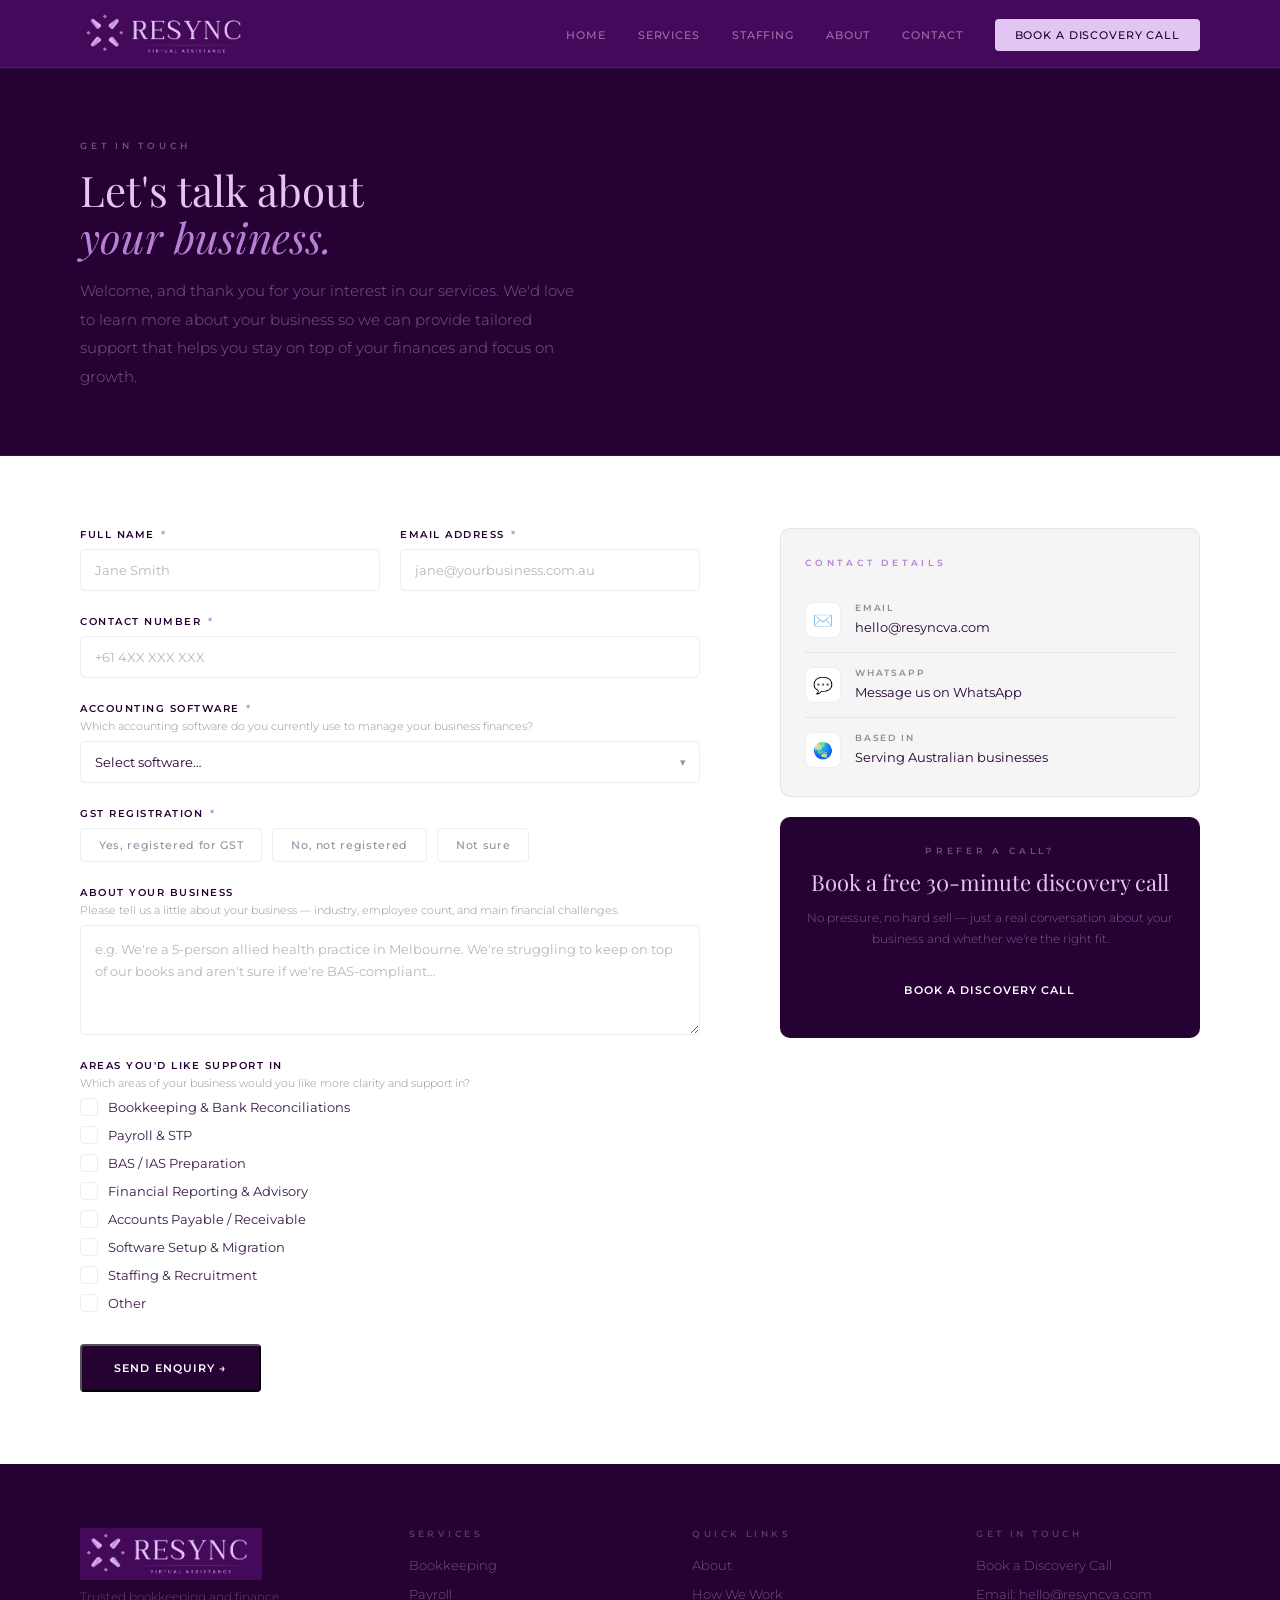
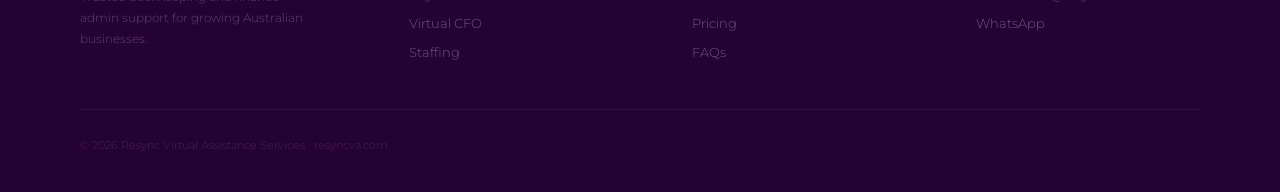
==== contact.html @ 1db523e4 "Add Contact Us page with Airtable integration via Make.com webhook Co-Authored-By: Claude Sonnet 4.6" ====
<!DOCTYPE html>
<html lang="en">
<head>
<meta charset="UTF-8">
<meta name="viewport" content="width=device-width, initial-scale=1.0">
<title>Contact Us — Resync VA</title>
<link href="https://fonts.googleapis.com/css2?family=Playfair+Display:ital,wght@0,400;0,500;0,600;1,400;1,500&family=Montserrat:wght@300;400;500;600&display=swap" rel="stylesheet">
<link rel="icon" href="images/favicon.ico" type="image/x-icon">
<link rel="stylesheet" href="css/styles.css">
<style>
  /* ── Contact page specific styles ── */
  .contact-hero {
    background: var(--plum);
    padding: 72px 80px 64px;
    border-bottom: 1px solid rgba(226,197,243,0.08);
  }
  .contact-hero .tag { color: rgba(226,197,243,0.4); }
  .contact-hero .heading { color: var(--lav); margin-bottom: 16px; }
  .contact-hero .subtext { color: rgba(226,197,243,0.45); margin-top: 0; }

  .contact-body {
    display: grid;
    grid-template-columns: 1fr 420px;
    gap: 80px;
    padding: 72px 80px;
    align-items: start;
    background: var(--white);
  }

  /* Form */
  .contact-form { display: flex; flex-direction: column; gap: 24px; }

  .form-row { display: grid; grid-template-columns: 1fr 1fr; gap: 20px; }

  .form-group { display: flex; flex-direction: column; gap: 8px; }

  .form-label {
    font-size: 10px;
    font-weight: 600;
    letter-spacing: 0.15em;
    text-transform: uppercase;
    color: var(--plum);
  }

  .form-label span {
    color: var(--accent);
    margin-left: 2px;
  }

  .form-hint {
    font-size: 11px;
    font-weight: 300;
    color: var(--muted);
    margin-top: -4px;
  }

  .form-input,
  .form-select,
  .form-textarea {
    font-family: var(--sans);
    font-size: 13px;
    font-weight: 400;
    color: var(--plum);
    background: var(--white);
    border: 1.5px solid var(--border);
    border-radius: 6px;
    padding: 12px 14px;
    outline: none;
    transition: border-color 0.2s, box-shadow 0.2s;
    width: 100%;
    appearance: none;
    -webkit-appearance: none;
  }

  .form-input::placeholder,
  .form-textarea::placeholder { color: rgba(38,1,52,0.3); }

  .form-input:focus,
  .form-select:focus,
  .form-textarea:focus {
    border-color: var(--accent);
    box-shadow: 0 0 0 3px rgba(184,127,212,0.12);
  }

  .form-textarea { resize: vertical; min-height: 110px; line-height: 1.7; }

  .form-select-wrap { position: relative; }
  .form-select-wrap::after {
    content: '▾';
    position: absolute;
    right: 14px;
    top: 50%;
    transform: translateY(-50%);
    color: var(--muted);
    font-size: 11px;
    pointer-events: none;
  }

  /* Quick-select (GST) */
  .quick-select { display: flex; gap: 10px; flex-wrap: wrap; }

  .quick-select input[type="radio"] { display: none; }

  .quick-select label {
    font-size: 11px;
    font-weight: 500;
    letter-spacing: 0.06em;
    color: var(--muted);
    border: 1.5px solid var(--border);
    border-radius: 4px;
    padding: 9px 18px;
    cursor: pointer;
    transition: border-color 0.2s, color 0.2s, background 0.2s;
    user-select: none;
  }

  .quick-select input[type="radio"]:checked + label {
    border-color: var(--accent);
    color: var(--plum);
    background: rgba(184,127,212,0.08);
  }

  /* Checkbox multi-select */
  .check-multi { display: flex; flex-direction: column; gap: 10px; }

  .check-multi-item { display: flex; align-items: center; gap: 10px; cursor: pointer; }

  .check-multi-item input[type="checkbox"] { display: none; }

  .check-box {
    width: 18px;
    height: 18px;
    border: 1.5px solid var(--border);
    border-radius: 4px;
    flex-shrink: 0;
    display: flex;
    align-items: center;
    justify-content: center;
    transition: border-color 0.2s, background 0.2s;
  }

  .check-box::after {
    content: '✓';
    font-size: 10px;
    font-weight: 700;
    color: var(--white);
    display: none;
  }

  .check-multi-item input[type="checkbox"]:checked ~ .check-box {
    background: var(--accent);
    border-color: var(--accent);
  }

  .check-multi-item input[type="checkbox"]:checked ~ .check-box::after { display: block; }

  .check-multi-label {
    font-size: 13px;
    font-weight: 400;
    color: var(--text);
  }

  /* Submit */
  .form-submit { margin-top: 8px; }
  .form-submit .btn-dark { padding: 15px 32px; font-size: 11px; }

  /* Success state */
  .contact-success {
    display: none;
    text-align: center;
    padding: 60px 20px;
  }
  .contact-success.visible { display: block; }
  .success-icon { font-size: 48px; margin-bottom: 20px; }
  .success-head {
    font-family: var(--serif);
    font-size: 32px;
    font-weight: 400;
    color: var(--plum);
    margin-bottom: 12px;
  }
  .success-body {
    font-size: 14px;
    font-weight: 300;
    color: var(--muted);
    line-height: 1.8;
    margin-bottom: 28px;
  }

  /* Sidebar */
  .contact-sidebar { display: flex; flex-direction: column; gap: 20px; }

  .contact-info-card {
    background: var(--soft);
    border: 1px solid var(--border);
    border-radius: 10px;
    padding: 28px 24px;
  }

  .contact-info-card .tag { margin-bottom: 20px; }

  .contact-info-item {
    display: flex;
    align-items: flex-start;
    gap: 14px;
    padding: 14px 0;
    border-bottom: 1px solid var(--border);
  }
  .contact-info-item:last-child { border-bottom: none; padding-bottom: 0; }

  .contact-info-icon {
    width: 36px;
    height: 36px;
    border-radius: 8px;
    background: var(--white);
    border: 1px solid var(--border);
    display: flex;
    align-items: center;
    justify-content: center;
    font-size: 16px;
    flex-shrink: 0;
  }

  .contact-info-label {
    font-size: 9px;
    font-weight: 600;
    letter-spacing: 0.2em;
    text-transform: uppercase;
    color: var(--muted);
    margin-bottom: 4px;
  }

  .contact-info-value {
    font-size: 13px;
    font-weight: 400;
    color: var(--plum);
    text-decoration: none;
  }
  .contact-info-value:hover { color: var(--accent); }

  .contact-booking-card {
    background: var(--plum);
    border-radius: 10px;
    padding: 28px 24px;
    text-align: center;
  }
  .contact-booking-card .tag { color: rgba(226,197,243,0.4); margin-bottom: 12px; }
  .booking-head {
    font-family: var(--serif);
    font-size: 22px;
    font-weight: 400;
    color: var(--lav);
    line-height: 1.3;
    margin-bottom: 10px;
  }
  .booking-body {
    font-size: 12px;
    font-weight: 300;
    color: rgba(226,197,243,0.45);
    line-height: 1.8;
    margin-bottom: 20px;
  }

  /* Responsive */
  @media (max-width: 1024px) {
    .contact-hero { padding: 60px 40px 52px; }
    .contact-body { padding: 60px 40px; grid-template-columns: 1fr; gap: 48px; }
  }

  @media (max-width: 768px) {
    .contact-hero { padding: 48px 20px 40px; }
    .contact-body { padding: 40px 20px; gap: 40px; }
    .form-row { grid-template-columns: 1fr; gap: 24px; }
  }
</style>
</head>
<body>

<!-- NAV -->
<div class="nav-overlay" id="navOverlay"></div>
<nav>
  <div class="nav-brand">
    <img src="images/logo.png" alt="Resync Virtual Assistance" class="nav-logo">
  </div>
  <button class="nav-toggle" aria-label="Toggle menu">&#9776;</button>
  <ul class="nav-links">
    <li><a href="index.html">Home</a></li>
    <li><a href="index.html#services">Services</a></li>
    <li><a href="index.html#staffing">Staffing</a></li>
    <li><a href="index.html#about">About</a></li>
    <li><a href="contact.html">Contact</a></li>
    <li><a href="https://outlook.office.com/book/ScheduleaFreeDiscoverySession@resyncva.com/?ismsaljsauthenabled=true" class="nav-cta">Book a Discovery Call</a></li>
  </ul>
</nav>

<!-- HERO -->
<div class="contact-hero">
  <span class="tag">Get in Touch</span>
  <h1 class="heading">Let's talk about<br><em>your business.</em></h1>
  <p class="subtext">Welcome, and thank you for your interest in our services. We'd love to learn more about your business so we can provide tailored support that helps you stay on top of your finances and focus on growth.</p>
</div>

<!-- BODY -->
<div class="contact-body">

  <!-- FORM -->
  <div>
    <form class="contact-form" id="contactForm" action="https://hook.eu1.make.com/d7lkzajqpenknm1b7hhs3r8wdcv7wuu1" method="POST">

      <div class="form-row">
        <div class="form-group">
          <label class="form-label" for="name">Full Name <span>*</span></label>
          <input class="form-input" type="text" id="name" name="name" placeholder="Jane Smith" required>
        </div>
        <div class="form-group">
          <label class="form-label" for="email">Email Address <span>*</span></label>
          <input class="form-input" type="email" id="email" name="email" placeholder="jane@yourbusiness.com.au" required>
        </div>
      </div>

      <div class="form-group">
        <label class="form-label" for="phone">Contact Number <span>*</span></label>
        <input class="form-input" type="tel" id="phone" name="phone" placeholder="+61 4XX XXX XXX" required>
      </div>

      <div class="form-group">
        <label class="form-label" for="software">Accounting Software <span>*</span></label>
        <p class="form-hint">Which accounting software do you currently use to manage your business finances?</p>
        <div class="form-select-wrap">
          <select class="form-select" id="software" name="software" required>
            <option value="" disabled selected>Select software…</option>
            <option>Xero</option>
            <option>MYOB</option>
            <option>QuickBooks</option>
            <option>Reckon</option>
            <option>Sage</option>
            <option>Spreadsheets only</option>
            <option>None / Not set up yet</option>
            <option>Other</option>
          </select>
        </div>
      </div>

      <div class="form-group" id="otherSoftwareGroup" style="display:none;">
        <label class="form-label" for="otherSoftware">Please specify</label>
        <input class="form-input" type="text" id="otherSoftware" name="other_software" placeholder="Software name…">
      </div>

      <div class="form-group">
        <label class="form-label">GST Registration <span>*</span></label>
        <div class="quick-select">
          <input type="radio" name="gst" id="gst-yes" value="Yes" required>
          <label for="gst-yes">Yes, registered for GST</label>
          <input type="radio" name="gst" id="gst-no" value="No">
          <label for="gst-no">No, not registered</label>
          <input type="radio" name="gst" id="gst-unsure" value="Not sure">
          <label for="gst-unsure">Not sure</label>
        </div>
      </div>

      <div class="form-group">
        <label class="form-label" for="business">About Your Business</label>
        <p class="form-hint">Please tell us a little about your business — industry, employee count, and main financial challenges.</p>
        <textarea class="form-textarea" id="business" name="business" placeholder="e.g. We're a 5-person allied health practice in Melbourne. We're struggling to keep on top of our books and aren't sure if we're BAS-compliant…"></textarea>
      </div>

      <div class="form-group">
        <label class="form-label">Areas You'd Like Support In</label>
        <p class="form-hint">Which areas of your business would you like more clarity and support in?</p>
        <div class="check-multi">
          <label class="check-multi-item">
            <input type="checkbox" name="support_areas" value="Bookkeeping & Bank Reconciliations">
            <span class="check-box"></span>
            <span class="check-multi-label">Bookkeeping & Bank Reconciliations</span>
          </label>
          <label class="check-multi-item">
            <input type="checkbox" name="support_areas" value="Payroll & STP">
            <span class="check-box"></span>
            <span class="check-multi-label">Payroll & STP</span>
          </label>
          <label class="check-multi-item">
            <input type="checkbox" name="support_areas" value="BAS / IAS Preparation">
            <span class="check-box"></span>
            <span class="check-multi-label">BAS / IAS Preparation</span>
          </label>
          <label class="check-multi-item">
            <input type="checkbox" name="support_areas" value="Financial Reporting & Advisory">
            <span class="check-box"></span>
            <span class="check-multi-label">Financial Reporting & Advisory</span>
          </label>
          <label class="check-multi-item">
            <input type="checkbox" name="support_areas" value="Accounts Payable / Receivable">
            <span class="check-box"></span>
            <span class="check-multi-label">Accounts Payable / Receivable</span>
          </label>
          <label class="check-multi-item">
            <input type="checkbox" name="support_areas" value="Software Setup & Migration">
            <span class="check-box"></span>
            <span class="check-multi-label">Software Setup & Migration</span>
          </label>
          <label class="check-multi-item">
            <input type="checkbox" name="support_areas" value="Staffing & Recruitment">
            <span class="check-box"></span>
            <span class="check-multi-label">Staffing & Recruitment</span>
          </label>
          <label class="check-multi-item">
            <input type="checkbox" name="support_areas" value="Other" id="otherAreaCheck">
            <span class="check-box"></span>
            <span class="check-multi-label">Other</span>
          </label>
        </div>
      </div>

      <div class="form-group" id="otherAreaGroup" style="display:none;">
        <label class="form-label" for="otherArea">Please specify</label>
        <input class="form-input" type="text" id="otherArea" name="other_area" placeholder="Describe what you need…">
      </div>

      <div class="form-submit">
        <button type="submit" class="btn btn-dark">Send Enquiry →</button>
      </div>

    </form>

    <!-- Success state -->
    <div class="contact-success" id="contactSuccess">
      <div class="success-icon">✅</div>
      <h2 class="success-head">Thank you.</h2>
      <p class="success-body">We appreciate you taking the time to complete this form.<br>We'll be in touch shortly.</p>
      <a href="contact.html" class="btn btn-dark">Submit another enquiry</a>
    </div>
  </div>

  <!-- SIDEBAR -->
  <div class="contact-sidebar">

    <div class="contact-info-card">
      <span class="tag">Contact Details</span>
      <div class="contact-info-item">
        <div class="contact-info-icon">✉️</div>
        <div>
          <div class="contact-info-label">Email</div>
          <a href="mailto:hello@resyncva.com" class="contact-info-value">hello@resyncva.com</a>
        </div>
      </div>
      <div class="contact-info-item">
        <div class="contact-info-icon">💬</div>
        <div>
          <div class="contact-info-label">WhatsApp</div>
          <a href="#" class="contact-info-value">Message us on WhatsApp</a>
        </div>
      </div>
      <div class="contact-info-item">
        <div class="contact-info-icon">🌏</div>
        <div>
          <div class="contact-info-label">Based in</div>
          <span class="contact-info-value">Serving Australian businesses</span>
        </div>
      </div>
    </div>

    <div class="contact-booking-card">
      <span class="tag">Prefer a call?</span>
      <h3 class="booking-head">Book a free 30-minute discovery call</h3>
      <p class="booking-body">No pressure, no hard sell — just a real conversation about your business and whether we're the right fit.</p>
      <a href="https://outlook.office.com/book/ScheduleaFreeDiscoverySession@resyncva.com/?ismsaljsauthenabled=true" class="btn btn-dark" style="width:100%;text-align:center;display:block;">Book a Discovery Call</a>
    </div>

  </div>

</div>

<!-- FOOTER -->
<footer>
  <div class="footer-top">
    <div>
      <img src="images/logo.png" alt="Resync Virtual Assistance" class="footer-logo">
      <p class="footer-tagline">Trusted bookkeeping and finance admin support for growing Australian businesses.</p>
    </div>
    <div>
      <div class="footer-col-head">Services</div>
      <ul class="footer-links">
        <li><a href="index.html#services">Bookkeeping</a></li>
        <li><a href="index.html#services">Payroll</a></li>
        <li><a href="index.html#services">Virtual CFO</a></li>
        <li><a href="index.html#staffing">Staffing</a></li>
      </ul>
    </div>
    <div>
      <div class="footer-col-head">Quick Links</div>
      <ul class="footer-links">
        <li><a href="index.html#about">About</a></li>
        <li><a href="index.html#how">How We Work</a></li>
        <li><a href="index.html#pricing">Pricing</a></li>
        <li><a href="index.html#faq">FAQs</a></li>
      </ul>
    </div>
    <div>
      <div class="footer-col-head">Get in Touch</div>
      <ul class="footer-links">
        <li><a href="https://outlook.office.com/book/ScheduleaFreeDiscoverySession@resyncva.com/?ismsaljsauthenabled=true">Book a Discovery Call</a></li>
        <li><a href="mailto:hello@resyncva.com">Email: hello@resyncva.com</a></li>
        <li><a href="#">WhatsApp</a></li>
      </ul>
    </div>
  </div>
  <div class="footer-bottom">
    <div class="footer-copy">© 2026 Resync Virtual Assistance Services · resyncva.com</div>
  </div>
</footer>

<script src="js/main.js"></script>
<script>
  // Show "Other software" field conditionally
  document.getElementById('software').addEventListener('change', function () {
    document.getElementById('otherSoftwareGroup').style.display =
      this.value === 'Other' ? 'flex' : 'none';
  });

  // Show "Other area" field conditionally
  document.getElementById('otherAreaCheck').addEventListener('change', function () {
    document.getElementById('otherAreaGroup').style.display =
      this.checked ? 'flex' : 'none';
  });

  // Handle form submission — show success state
  document.getElementById('contactForm').addEventListener('submit', async function (e) {
    e.preventDefault();
    const form = this;
    const data = new FormData(form);
    try {
      const res = await fetch(form.action, {
        method: 'POST',
        body: data,
        headers: { 'Accept': 'application/json' }
      });
      if (res.ok) {
        form.style.display = 'none';
        document.getElementById('contactSuccess').classList.add('visible');
      } else {
        alert('Something went wrong. Please email us directly at hello@resyncva.com');
      }
    } catch {
      alert('Something went wrong. Please email us directly at hello@resyncva.com');
    }
  });
</script>
</body>
</html>
---- css/styles.css ----
/* ═══════════════════════════════════════
   LOGOS
═══════════════════════════════════════ */
.nav-logo    { height: 50px; width: auto; display: block; }
.footer-logo { height: 52px; width: auto; display: block; margin-bottom: 14px; }

/* ═══════════════════════════════════════
   ABOUT SECTION
═══════════════════════════════════════ */
.about-photo {
  width: 320px;
  height: 400px;
  object-fit: cover;
  object-position: center top;
  display: block;
  border-radius: 10px;
  box-shadow: 0 12px 40px rgba(38,1,52,0.12);
}

.about-badges {
  display: flex;
  align-items: center;
  gap: 0;
  margin-bottom: 24px;
  background: #ffffff;
  flex-wrap: nowrap;
}

.about-badge-item {
  border-radius: 20px;
  overflow: hidden;
  flex-shrink: 0;
  line-height: 0;
  background: #ffffff;
}

.about-badge-item img {
  height: 64px;
  width: auto;
  display: block;
  mix-blend-mode: multiply;
}

.about-badge-item--plain img {
  mix-blend-mode: normal;
}

.about-badge-item--offset {
  margin-left: 10px;
}

.about-badge-sep {
  width: 1px;
  height: 64px;
  background: rgba(38,1,52,0.1);
  flex-shrink: 0;
  margin: 0 14px;
}

/* ═══════════════════════════════════════
   SECTION SUBTEXT VARIANTS
═══════════════════════════════════════ */
.services-top .subtext,
.who-top .subtext,
.pricing-top .subtext {
  text-align: right;
  max-width: 360px;
}

.who-top .subtext { max-width: 380px; }

/* ═══════════════════════════════════════
   FAQ CTA
═══════════════════════════════════════ */
.faq-cta .btn-dark {
  display: block;
  text-align: center;
}

/* ═══════════════════════════════════════
   SCROLL FADE-IN
═══════════════════════════════════════ */
.fade-item {
  opacity: 0;
  transform: translateY(20px);
  /* transition is set via inline style in main.js to override card-level transitions */
}
.fade-item.visible {
  opacity: 1;
  transform: translateY(0);
}

/* ═══════════════════════════════════════
   TOKENS
═══════════════════════════════════════ */
:root {
  --plum:    #260134;
  --purple:  #44095b;
  --lav:     #e2c5f3;
  --soft:    #f5f5f5;
  --mid:     #c89ee0;
  --accent:  #b87fd4;
  --white:   #ffffff;
  --ink:     #1a0124;
  --text:    #3a1a4a;
  --muted:   rgba(38,1,52,0.45);
  --border:  rgba(38,1,52,0.07);
  --serif:   'Playfair Display', Georgia, serif;
  --sans:    'Montserrat', Arial, sans-serif;
}

*, *::before, *::after { margin: 0; padding: 0; box-sizing: border-box; }
html { scroll-behavior: smooth; }
body {
  font-family: var(--sans);
  background: var(--white);
  color: var(--plum);
  overflow-x: hidden;
  -webkit-font-smoothing: antialiased;
}


/* ═══════════════════════════════════════
   NAV
═══════════════════════════════════════ */
nav {
  background: var(--purple);
  border-bottom: 1px solid rgba(226,197,243,0.1);
  padding: 0 80px;
  display: flex;
  align-items: center;
  justify-content: space-between;
  height: 68px;
  position: sticky;
  top: 0;
  z-index: 100;
}

.nav-brand {
  display: flex;
  flex-direction: column;
}

.nav-name {
  font-family: var(--serif);
  font-size: 19px;
  font-weight: 500;
  color: var(--lav);
  letter-spacing: 0.1em;
}

.nav-sub {
  font-size: 8px;
  font-weight: 500;
  letter-spacing: 0.3em;
  text-transform: uppercase;
  color: rgba(226,197,243,0.38);
  margin-top: 1px;
}

.nav-links {
  display: flex;
  align-items: center;
  gap: 32px;
  list-style: none;
}

.nav-links a {
  font-size: 11px;
  font-weight: 500;
  letter-spacing: 0.08em;
  text-transform: uppercase;
  color: rgba(226,197,243,0.55);
  text-decoration: none;
  transition: color 0.2s;
}

.nav-links a:hover { color: var(--lav); }

.nav-cta {
  background: var(--lav) !important;
  color: var(--plum) !important;
  padding: 9px 20px !important;
  border-radius: 4px;
  letter-spacing: 0.08em !important;
}

/* ═══════════════════════════════════════
   SHARED
═══════════════════════════════════════ */
.section { padding: 100px 80px; }
.section-sm { padding: 72px 80px; }

.tag {
  display: block;
  font-size: 9px;
  font-weight: 600;
  letter-spacing: 0.42em;
  text-transform: uppercase;
  color: var(--accent);
  margin-bottom: 16px;
}

.heading {
  font-family: var(--serif);
  font-size: 42px;
  font-weight: 400;
  line-height: 1.12;
  color: var(--plum);
}

.heading em {
  font-style: italic;
  color: var(--accent);
}

.subtext {
  font-size: 15px;
  font-weight: 300;
  line-height: 1.9;
  color: var(--muted);
  max-width: 500px;
  margin-top: 16px;
}

.rule {
  height: 1px;
  background: var(--border);
}

/* Buttons */
.btn {
  display: inline-block;
  font-family: var(--sans);
  font-size: 11px;
  font-weight: 600;
  letter-spacing: 0.1em;
  text-transform: uppercase;
  text-decoration: none;
  padding: 13px 26px;
  border-radius: 4px;
  transition: opacity 0.2s, transform 0.15s;
}

.btn:hover { opacity: 0.85; transform: translateY(-1px); }

.btn-dark {
  background: var(--plum);
  color: var(--white);
}

.btn-outline {
  border: 1.5px solid rgba(38,1,52,0.18);
  color: var(--plum);
}

.btn-outline:hover {
  border-color: var(--plum);
  opacity: 1;
}

.link-arrow {
  display: inline-flex;
  align-items: center;
  gap: 6px;
  font-size: 11px;
  font-weight: 600;
  letter-spacing: 0.08em;
  text-transform: uppercase;
  color: var(--purple);
  text-decoration: none;
  transition: gap 0.2s;
}

.link-arrow:hover { gap: 10px; }
.link-arrow::after { content: '→'; }

/* ═══════════════════════════════════════
   01 — HERO
═══════════════════════════════════════ */
.hero {
  background: var(--white);
  padding: 100px 80px 80px;
  display: grid;
  grid-template-columns: 1fr 420px;
  gap: 80px;
  align-items: center;
  border-bottom: 1px solid var(--border);
  animation: fadeUp 0.7s cubic-bezier(.16,1,.3,1) both;
}

@keyframes fadeUp {
  from { opacity: 0; transform: translateY(20px); }
  to   { opacity: 1; transform: translateY(0); }
}

.hero-eyebrow {
  display: inline-flex;
  align-items: center;
  gap: 10px;
  font-size: 9px;
  font-weight: 600;
  letter-spacing: 0.38em;
  text-transform: uppercase;
  color: var(--accent);
  margin-bottom: 28px;
}

.hero-eyebrow::before {
  content: '';
  display: block;
  width: 28px;
  height: 1px;
  background: var(--lav);
}

.hero h1 {
  font-family: var(--serif);
  font-size: 60px;
  font-weight: 400;
  line-height: 1.08;
  color: var(--plum);
  margin-bottom: 22px;
}

.hero h1 em {
  font-style: italic;
  color: var(--accent);
}

.hero-desc {
  font-size: 15px;
  font-weight: 400;
  line-height: 1.9;
  color: var(--text);
  max-width: 480px;
  margin-bottom: 40px;
}

.hero-ctas {
  display: flex;
  align-items: center;
  gap: 16px;
}

.hero-right {
  background: var(--plum);
  border-radius: 12px;
  border: 1px solid rgba(226,197,243,0.1);
  padding: 36px 32px;
  display: flex;
  flex-direction: column;
  gap: 24px;
}

.hero-stat {
  display: flex;
  align-items: flex-start;
  gap: 16px;
  padding-bottom: 24px;
  border-bottom: 1px solid rgba(226,197,243,0.08);
}

.hero-stat:last-child {
  padding-bottom: 0;
  border-bottom: none;
}

.hero-stat-icon {
  width: 38px;
  height: 38px;
  border-radius: 8px;
  background: rgba(226,197,243,0.22);
  display: flex;
  align-items: center;
  justify-content: center;
  font-size: 18px;
  color: var(--lav);
  flex-shrink: 0;
}

.hero-stat-n {
  font-family: var(--serif);
  font-size: 22px;
  font-weight: 500;
  color: var(--lav);
  line-height: 1;
  margin-bottom: 4px;
}

.hero-stat-label {
  font-size: 11px;
  font-weight: 300;
  color: rgba(226,197,243,0.45);
  line-height: 1.5;
}

/* ═══════════════════════════════════════
   02 — TRUST BAR
═══════════════════════════════════════ */
.trust-bar {
  background: var(--soft);
  border-bottom: 1px solid var(--border);
  padding: 24px 80px;
  display: flex;
  flex-direction: column;
  align-items: center;
  gap: 20px;
}

.trust-label {
  font-size: 9px;
  font-weight: 600;
  letter-spacing: 0.35em;
  text-transform: uppercase;
  color: var(--muted);
  text-align: center;
}

.trust-sep {
  display: none;
}

.trust-items {
  display: flex;
  align-items: center;
  justify-content: center;
  gap: 12px;
  flex-wrap: wrap;
}

.trust-pill {
  font-size: 11px;
  font-weight: 500;
  color: var(--muted);
  padding: 4px 12px;
  border: 1px solid var(--border);
  border-radius: 20px;
  background: var(--white);
  letter-spacing: 0.03em;
}

/* ═══════════════════════════════════════
   03 — SERVICES
═══════════════════════════════════════ */
.services {
  padding: 100px 80px;
  background: var(--white);
}

.services-top {
  display: flex;
  justify-content: space-between;
  align-items: flex-end;
  margin-bottom: 56px;
  gap: 60px;
  padding-bottom: 40px;
  border-bottom: 1px solid var(--border);
}

.services-grid {
  display: grid;
  grid-template-columns: repeat(3, 1fr);
  gap: 1px;
  background: var(--border);
  border: 1px solid var(--border);
  border-radius: 10px;
  overflow: hidden;
}

.service-card {
  background: var(--white);
  padding: 36px 30px;
  transition: background 0.2s;
  position: relative;
}

.service-card:hover { background: var(--soft); }

.service-num {
  font-size: 10px;
  font-weight: 600;
  letter-spacing: 0.2em;
  color: var(--accent);
  margin-bottom: 20px;
  font-family: var(--serif);
}

.service-title {
  font-family: var(--serif);
  font-size: 18px;
  font-weight: 500;
  color: var(--plum);
  margin-bottom: 12px;
  line-height: 1.3;
}

.service-body {
  font-size: 12.5px;
  font-weight: 300;
  line-height: 1.85;
  color: var(--text);
}

.service-card.featured {
  background: var(--plum);
}

.service-card.featured:hover { background: var(--purple); }
.service-card.featured .service-num { color: rgba(226,197,243,0.3); }
.service-card.featured .service-title { color: var(--lav); }
.service-card.featured .service-body  { color: rgba(226,197,243,0.45); }

/* ═══════════════════════════════════════
   04 — HOW WE WORK
═══════════════════════════════════════ */
.how {
  padding: 100px 80px;
  background: var(--plum);
}

.how-top {
  display: grid;
  grid-template-columns: 1fr 1fr;
  gap: 80px;
  align-items: end;
  margin-bottom: 64px;
}
.how .heading { color: var(--lav); }
.how .subtext { color: rgba(226,197,243,0.45); }
.how .tag { color: rgba(226,197,243,0.4); }

.how-steps {
  display: grid;
  grid-template-columns: repeat(3, 1fr);
  gap: 48px;
}

.how-step {
  position: relative;
}

.how-step-marker {
  display: flex;
  align-items: center;
  gap: 14px;
  margin-bottom: 24px;
}

.how-step-num {
  font-family: var(--serif);
  font-size: 13px;
  font-weight: 500;
  color: rgba(226,197,243,0.4);
  letter-spacing: 0.05em;
}

.how-step-line {
  flex: 1;
  height: 1px;
  background: var(--lav);
  opacity: 0.4;
}

.how-step:last-child .how-step-line { display: none; }

.how-step-icon {
  width: 46px;
  height: 46px;
  border-radius: 10px;
  background: rgba(226,197,243,0.08);
  border: 1px solid rgba(226,197,243,0.1);
  display: flex;
  align-items: center;
  justify-content: center;
  font-size: 20px;
  margin-bottom: 18px;
}

.how-step-title {
  font-family: var(--serif);
  font-size: 20px;
  font-weight: 500;
  color: var(--lav);
  margin-bottom: 12px;
  line-height: 1.3;
}

.how-step-body {
  font-size: 13px;
  font-weight: 300;
  line-height: 1.9;
  color: rgba(226,197,243,0.45);
  margin-bottom: 14px;
}

.how-step-time {
  font-size: 9px;
  font-weight: 600;
  letter-spacing: 0.3em;
  text-transform: uppercase;
  color: rgba(226,197,243,0.35);
}

/* ═══════════════════════════════════════
   05 — WHO WE WORK WITH
═══════════════════════════════════════ */
.who {
  padding: 100px 80px;
  background: var(--white);
}

.who-top {
  display: flex;
  justify-content: space-between;
  align-items: flex-end;
  margin-bottom: 56px;
  gap: 60px;
  padding-bottom: 40px;
  border-bottom: 1px solid var(--border);
}

.who-grid {
  display: grid;
  grid-template-columns: repeat(4, 1fr);
  gap: 16px;
  gap: 20px;
  margin-bottom: 40px;
}

.who-card {
  padding: 28px 22px;
  border: 1px solid var(--border);
  border-radius: 10px;
  transition: border-color 0.2s, box-shadow 0.2s;
  background: var(--white);
}

.who-card:hover {
  border-color: var(--lav);
  box-shadow: 0 4px 24px rgba(38,1,52,0.05);
}

.who-icon {
  font-size: 24px;
  margin-bottom: 14px;
}

.who-title {
  font-family: var(--serif);
  font-size: 16px;
  font-weight: 500;
  color: var(--plum);
  margin-bottom: 8px;
  line-height: 1.3;
}

.who-desc {
  font-size: 12px;
  font-weight: 400;
  line-height: 1.8;
  color: var(--text);
}

.who-nudge {
  background: var(--soft);
  border: 1px solid var(--border);
  border-radius: 10px;
  padding: 28px 36px;
  display: flex;
  align-items: center;
  justify-content: space-between;
  gap: 40px;
}

.who-nudge-text {
  font-family: var(--serif);
  font-style: italic;
  font-size: 17px;
  color: var(--text);
  line-height: 1.6;
}

/* ═══════════════════════════════════════
   06 — STAFFING ARM
═══════════════════════════════════════ */
.staffing {
  padding: 100px 80px;
  background: var(--plum);
}

.staffing-inner {
  display: grid;
  grid-template-columns: 1fr 1fr;
  gap: 80px;
  align-items: start;
}
.staffing .heading { color: var(--lav); }
.staffing .tag { color: rgba(226,197,243,0.4); }

.new-badge {
  display: inline-flex;
  align-items: center;
  gap: 6px;
  border: 1.5px solid rgba(226,197,243,0.25);
  color: rgba(226,197,243,0.6);
  font-size: 9px;
  font-weight: 600;
  letter-spacing: 0.25em;
  text-transform: uppercase;
  padding: 4px 12px;
  border-radius: 20px;
  margin-bottom: 20px;
}

.staffing-desc {
  font-size: 14px;
  font-weight: 300;
  line-height: 1.9;
  color: rgba(226,197,243,0.45);
  margin-top: 16px;
  margin-bottom: 28px;
}

.check-list {
  list-style: none;
  display: flex;
  flex-direction: column;
  gap: 12px;
  margin-bottom: 36px;
}

.check-list li {
  display: flex;
  align-items: flex-start;
  gap: 12px;
  font-size: 13.5px;
  font-weight: 400;
  color: rgba(226,197,243,0.6);
  line-height: 1.6;
}

.check-list li::before {
  content: '✓';
  font-size: 10px;
  color: rgba(226,197,243,0.7);
  font-weight: 700;
  flex-shrink: 0;
  margin-top: 3px;
  width: 16px;
  height: 16px;
  border-radius: 50%;
  border: 1.5px solid rgba(226,197,243,0.25);
  display: flex;
  align-items: center;
  justify-content: center;
}

.staffing-cards {
  display: grid;
  grid-template-columns: 1fr 1fr;
  gap: 14px;
}

.staffing-card {
  background: rgba(255,255,255,0.06);
  border: 1px solid rgba(226,197,243,0.1);
  border-radius: 10px;
  padding: 24px 20px;
  transition: border-color 0.2s;
}

.staffing-card:hover { border-color: rgba(226,197,243,0.3); }

.staffing-card-icon {
  font-size: 22px;
  margin-bottom: 10px;
}

.staffing-card-title {
  font-family: var(--serif);
  font-size: 15px;
  font-weight: 500;
  color: var(--lav);
  margin-bottom: 6px;
  line-height: 1.3;
}

.staffing-card-desc {
  font-size: 12px;
  font-weight: 300;
  line-height: 1.75;
  color: rgba(226,197,243,0.45);
}

.staffing-card.full {
  grid-column: 1 / -1;
  background: var(--plum);
  border-color: var(--plum);
}

.staffing-card.full .staffing-card-title { color: var(--lav); }
.staffing-card.full .staffing-card-desc  { color: rgba(226,197,243,0.5); }

/* ═══════════════════════════════════════
   07 — TESTIMONIALS
═══════════════════════════════════════ */
.testimonials {
  padding: 100px 80px;
  background: var(--white);
}

.testi-top {
  display: flex;
  align-items: flex-end;
  justify-content: space-between;
  margin-bottom: 52px;
  padding-bottom: 40px;
  border-bottom: 1px solid var(--border);
}

.testi-grid {
  display: grid;
  grid-template-columns: repeat(2, 1fr);
  gap: 20px;
}

.testi-card {
  border: 1px solid var(--border);
  border-radius: 10px;
  padding: 36px 32px;
  background: var(--white);
  transition: border-color 0.2s, box-shadow 0.2s;
}

.testi-card:hover {
  border-color: var(--lav);
  box-shadow: 0 4px 24px rgba(38,1,52,0.05);
}

.testi-stars {
  color: var(--accent);
  font-size: 11px;
  letter-spacing: 2px;
  margin-bottom: 16px;
}

.testi-body {
  font-family: var(--serif);
  font-style: italic;
  font-size: 16px;
  font-weight: 400;
  line-height: 1.75;
  color: var(--text);
  margin-bottom: 24px;
}

.testi-rule {
  height: 1px;
  background: var(--border);
  margin-bottom: 20px;
}

.testi-author { display: flex; align-items: center; gap: 12px; }

.testi-avatar {
  width: 36px;
  height: 36px;
  border-radius: 50%;
  background: #f5f5f5;
  border: 1px solid var(--lav);
  display: flex;
  align-items: center;
  justify-content: center;
  font-family: var(--serif);
  font-size: 14px;
  color: var(--purple);
  flex-shrink: 0;
}

.testi-name {
  font-size: 12px;
  font-weight: 600;
  color: var(--plum);
}

.testi-role {
  font-size: 11px;
  font-weight: 300;
  color: var(--muted);
  margin-top: 2px;
}

/* ═══════════════════════════════════════
   08 — FAQ
═══════════════════════════════════════ */
.faq {
  padding: 100px 80px;
  background: var(--plum);
}

.faq .heading { color: var(--lav); }
.faq .tag { color: rgba(226,197,243,0.4); }

.faq-inner {
  display: grid;
  grid-template-columns: 1fr 360px;
  gap: 80px;
  margin-top: 56px;
  align-items: start;
}

.faq-list { display: flex; flex-direction: column; }

.faq-item {
  border-bottom: 1px solid rgba(226,197,243,0.08);
  padding: 24px 0;
}

.faq-item:first-child { border-top: 1px solid rgba(226,197,243,0.08); }

.faq-q {
  font-family: var(--serif);
  font-size: 17px;
  font-weight: 500;
  color: var(--lav);
  margin-bottom: 10px;
  line-height: 1.4;
}

.faq-a {
  font-size: 13px;
  font-weight: 300;
  line-height: 1.9;
  color: rgba(226,197,243,0.45);
}

.faq-cta {
  background: rgba(255,255,255,0.05);
  border: 1px solid rgba(226,197,243,0.1);
  border-radius: 12px;
  padding: 36px 30px;
  position: sticky;
  top: 120px;
}

.faq-cta .tag { margin-bottom: 12px; color: rgba(226,197,243,0.4); }

.faq-cta-head {
  font-family: var(--serif);
  font-size: 26px;
  font-weight: 400;
  color: var(--lav);
  line-height: 1.25;
  margin-bottom: 14px;
}

.faq-cta-body {
  font-size: 13px;
  font-weight: 300;
  line-height: 1.85;
  color: rgba(226,197,243,0.45);
  margin-bottom: 28px;
}

/* ═══════════════════════════════════════
   09 — ABOUT
═══════════════════════════════════════ */
.about {
  display: grid;
  grid-template-columns: 1fr 1fr;
  background: var(--white);
}

.about-left {
  background: var(--soft);
  border-right: 1px solid var(--border);
  display: flex;
  align-items: center;
  justify-content: center;
  min-height: 480px;
  position: relative;
  overflow: hidden;
}

.about-photo-placeholder {
  width: 160px;
  height: 160px;
  border-radius: 50%;
  background: #ede8f0;
  border: 4px solid var(--white);
  box-shadow: 0 8px 32px rgba(38,1,52,0.1);
  display: flex;
  align-items: center;
  justify-content: center;
  font-size: 56px;
}

.about-right {
  padding: 80px;
  display: flex;
  flex-direction: column;
  justify-content: center;
}

.about-name {
  font-family: var(--serif);
  font-size: 44px;
  font-weight: 400;
  color: var(--plum);
  line-height: 1;
  margin-top: 8px;
  margin-bottom: 6px;
}

.about-role {
  font-size: 11px;
  font-weight: 600;
  letter-spacing: 0.15em;
  text-transform: uppercase;
  color: var(--accent);
  margin-bottom: 28px;
  padding-bottom: 28px;
  border-bottom: 1px solid var(--border);
}

.about-body {
  font-size: 14px;
  font-weight: 400;
  line-height: 1.9;
  color: var(--text);
  max-width: 440px;
  margin-bottom: 32px;
}

/* ═══════════════════════════════════════
   10 — PRICING
═══════════════════════════════════════ */
.pricing {
  padding: 100px 80px;
  background: var(--white);
  border-top: 1px solid var(--border);
}

.pricing-top {
  display: flex;
  justify-content: space-between;
  align-items: flex-end;
  margin-bottom: 52px;
  gap: 60px;
  padding-bottom: 40px;
  border-bottom: 1px solid var(--border);
}

.pricing-grid {
  display: grid;
  grid-template-columns: repeat(3, 1fr);
  gap: 16px;
  align-items: start;
}

.pricing-grid .pricing-bottom {
  display: grid;
  grid-template-columns: repeat(2, 1fr);
  gap: 16px;
  grid-column: 1 / -1;
}

.pricing-card {
  border: 1px solid var(--border);
  border-radius: 10px;
  padding: 28px 22px;
  background: var(--white);
  position: relative;
  transition: border-color 0.2s, box-shadow 0.2s;
}

.pricing-card:hover {
  border-color: var(--lav);
  box-shadow: 0 4px 24px rgba(38,1,52,0.05);
}

.pricing-card.featured {
  background: var(--plum);
  border-color: var(--plum);
}

.pricing-badge {
  position: absolute;
  top: -11px;
  left: 50%;
  transform: translateX(-50%);
  background: var(--accent);
  color: var(--white);
  font-size: 8px;
  font-weight: 700;
  letter-spacing: 0.2em;
  text-transform: uppercase;
  padding: 4px 12px;
  border-radius: 20px;
  white-space: nowrap;
}

.pricing-tier {
  font-size: 9px;
  font-weight: 600;
  letter-spacing: 0.4em;
  text-transform: uppercase;
  color: var(--accent);
  margin-bottom: 10px;
}

.pricing-card.featured .pricing-tier { color: rgba(226,197,243,0.45); }

.pricing-name {
  font-family: var(--serif);
  font-size: 24px;
  font-weight: 500;
  color: var(--plum);
  margin-bottom: 6px;
}

.pricing-card.featured .pricing-name { color: var(--lav); }

.pricing-price {
  font-size: 13px;
  font-weight: 600;
  color: var(--purple);
  padding-bottom: 20px;
  margin-bottom: 20px;
  border-bottom: 1px solid var(--border);
}

.pricing-card.featured .pricing-price {
  color: var(--mid);
  border-bottom-color: rgba(226,197,243,0.1);
}

.pricing-features {
  list-style: none;
  display: flex;
  flex-direction: column;
  gap: 10px;
  margin-bottom: 24px;
}

.pricing-features li {
  display: flex;
  align-items: flex-start;
  gap: 10px;
  font-size: 12.5px;
  font-weight: 400;
  color: var(--text);
  line-height: 1.5;
}

.pricing-features li::before {
  content: '—';
  font-size: 10px;
  color: var(--lav);
  flex-shrink: 0;
  font-weight: 600;
}

.pricing-card.featured .pricing-features li { color: rgba(226,197,243,0.5); }
.pricing-card.featured .pricing-features li::before { color: rgba(226,197,243,0.25); }

.pricing-note {
  font-size: 11px;
  font-weight: 400;
  color: rgba(38,1,52,0.55);
  font-style: italic;
}

.pricing-card.featured .pricing-note { color: rgba(226,197,243,0.3); }

/* ═══════════════════════════════════════
   FOOTER
═══════════════════════════════════════ */
footer {
  background: var(--plum);
  padding: 64px 80px 40px;
}

.footer-top {
  display: grid;
  grid-template-columns: 1.2fr 1fr 1fr 1fr;
  gap: 60px;
  padding-bottom: 48px;
  border-bottom: 1px solid rgba(226,197,243,0.08);
  margin-bottom: 28px;
}

.footer-logo {
  font-family: var(--serif);
  font-size: 22px;
  letter-spacing: 0.12em;
  color: var(--lav);
  margin-bottom: 6px;
}

.footer-logo-sub {
  font-size: 8px;
  font-weight: 500;
  letter-spacing: 0.3em;
  text-transform: uppercase;
  color: rgba(226,197,243,0.25);
  margin-bottom: 14px;
}

.footer-tagline {
  font-size: 12px;
  font-weight: 300;
  color: rgba(226,197,243,0.32);
  line-height: 1.75;
  max-width: 240px;
}

.footer-col-head {
  font-size: 9px;
  font-weight: 600;
  letter-spacing: 0.38em;
  text-transform: uppercase;
  color: rgba(226,197,243,0.28);
  margin-bottom: 16px;
}

.footer-links {
  list-style: none;
  display: flex;
  flex-direction: column;
  gap: 10px;
}

.footer-links a {
  font-size: 12.5px;
  font-weight: 300;
  color: rgba(226,197,243,0.42);
  text-decoration: none;
  transition: color 0.2s;
}

.footer-links a:hover { color: var(--lav); }

.footer-bottom {
  display: flex;
  align-items: center;
  justify-content: space-between;
}

.footer-copy {
  font-size: 11px;
  font-weight: 300;
  color: rgba(226,197,243,0.18);
}

.footer-social {
  display: flex;
  gap: 10px;
}

.footer-social a {
  width: 30px;
  height: 30px;
  border-radius: 50%;
  border: 1px solid rgba(226,197,243,0.12);
  display: flex;
  align-items: center;
  justify-content: center;
  font-size: 12px;
  color: rgba(226,197,243,0.3);
  text-decoration: none;
  transition: all 0.2s;
}

.footer-social a:hover {
  border-color: rgba(226,197,243,0.35);
  color: var(--lav);
}


/* Buttons inside dark sections */
.staffing .btn-dark, .faq .btn-dark {
  background: var(--lav);
  color: var(--plum);
}
.staffing .btn-dark:hover, .faq .btn-dark:hover {
  background: var(--mid);
}

/* Trust logos */
.trust-logo-item {
  display: flex;
  align-items: center;
  justify-content: center;
  padding: 12px 28px;
  border: 1px solid var(--border);
  border-radius: 8px;
  background: var(--white);
  transition: border-color 0.2s, box-shadow 0.2s;
  cursor: default;
}

.trust-logo-img {
  display: block;
  margin: 0 auto;
}

.trust-logo-item:hover {
  border-color: var(--lav);
  box-shadow: 0 2px 8px rgba(38,1,52,0.06);
}

.trust-logo-img {
  height: 40px;
  width: auto;
  object-fit: contain;
}

/* ═══════════════════════════════════════
   NAV OVERLAY (mobile side-drawer backdrop)
═══════════════════════════════════════ */
.nav-overlay {
  display: none;
  position: fixed;
  inset: 0;
  background: rgba(0,0,0,0.45);
  backdrop-filter: blur(2px);
  -webkit-backdrop-filter: blur(2px);
  z-index: 180;
}
.nav-overlay.open { display: block; }

/* ═══════════════════════════════════════
   NAV TOGGLE (mobile)
═══════════════════════════════════════ */
.nav-toggle {
  display: none;
  background: none;
  border: none;
  color: var(--lav);
  font-size: 22px;
  cursor: pointer;
  padding: 8px;
  line-height: 1;
  z-index: 201;
  position: relative;
}

/* ═══════════════════════════════════════
   RESPONSIVE — TABLET (≤ 1024px)
═══════════════════════════════════════ */
@media (max-width: 1024px) {
  .section    { padding: 80px 40px; }
  .section-sm { padding: 60px 40px; }

  .hero {
    padding: 80px 40px 60px;
    grid-template-columns: 1fr;
    gap: 48px;
  }

  .hero-right { max-width: 100%; }

  .services-grid    { grid-template-columns: repeat(2, 1fr); }
  .who-grid         { grid-template-columns: repeat(2, 1fr); }
  .pricing-grid     { grid-template-columns: repeat(2, 1fr); }
  .pricing-grid .pricing-bottom { grid-template-columns: 1fr 1fr; }
  .footer-top       { grid-template-columns: 1fr 1fr; gap: 40px; }
}

/* ═══════════════════════════════════════
   RESPONSIVE — MOBILE (≤ 768px)
═══════════════════════════════════════ */
@media (max-width: 768px) {

  /* Nav */
  nav { padding: 0 20px; z-index: 200; }

  .nav-toggle { display: block; }

  /* Side drawer */
  .nav-links {
    display: flex;
    position: fixed;
    top: 0;
    right: 0;
    width: 280px;
    height: 100vh;
    background: var(--purple);
    flex-direction: column;
    padding: 88px 28px 28px;
    gap: 0;
    border-left: 1px solid rgba(226,197,243,0.12);
    box-shadow: -8px 0 40px rgba(38,1,52,0.3);
    transform: translateX(100%);
    visibility: hidden;
    transition: transform 0.32s cubic-bezier(.16,1,.3,1), visibility 0.32s;
    z-index: 190;
    overflow-y: auto;
  }

  .nav-links.open {
    transform: translateX(0);
    visibility: visible;
  }

  .nav-links li { border-bottom: 1px solid rgba(226,197,243,0.08); }
  .nav-links li:last-child { border-bottom: none; }
  .nav-links a { display: block; padding: 14px 0; }
  .nav-links .nav-cta {
    margin-top: 16px;
    text-align: center;
    display: block;
  }

  /* Sections */
  .section    { padding: 60px 20px; }
  .section-sm { padding: 48px 20px; }

  /* Hero */
  .hero {
    padding: 60px 20px 48px;
    grid-template-columns: 1fr;
    gap: 40px;
  }
  .hero h1       { font-size: 38px; }
  .heading       { font-size: 30px; }
  .hero-ctas     { flex-direction: column; align-items: flex-start; }

  /* Trust bar */
  .trust-bar { padding: 20px; }
  .trust-items {
    flex-wrap: wrap;
    gap: 10px;
    justify-content: center;
  }

  /* Services */
  .services-grid { grid-template-columns: 1fr; }

  /* How we work */
  .how-steps { grid-template-columns: 1fr; gap: 32px; }
  .how-step-line { display: none; }

  /* Who */
  .who-grid { grid-template-columns: repeat(2, 1fr); }
  .who-nudge { flex-direction: column; gap: 16px; text-align: center; }

  /* Staffing */
  .staffing-inner { grid-template-columns: 1fr; gap: 40px; }
  .staffing-cards { grid-template-columns: 1fr; }

  /* Testimonials */
  .testi-grid { grid-template-columns: 1fr; }

  /* Who top — stack vertically */
  .who-top { flex-direction: column; align-items: flex-start; gap: 20px; }
  .who-top .subtext { text-align: left; max-width: 100%; }

  /* How top — stack vertically */
  .how-top { grid-template-columns: 1fr; gap: 20px; }
  .how-top .subtext { text-align: left; max-width: 100%; }

  /* Services top — stack vertically */
  .services-top { flex-direction: column; align-items: flex-start; gap: 20px; }
  .services-top .subtext { text-align: left; max-width: 100%; }

  /* Pricing top — stack vertically */
  .pricing-top { flex-direction: column; align-items: flex-start; gap: 20px; }
  .pricing-top .subtext { text-align: left; max-width: 100%; }

  /* About */
  .about { grid-template-columns: 1fr; }
  .about-left { min-height: 420px; }
  .about-photo { width: 100%; height: 420px; object-position: center top; }
  .about-right { padding: 40px 20px; }
  .about-name  { font-size: 32px; }

  /* Badges — 2 per row, even flow */
  .about-badges { flex-wrap: wrap; gap: 8px; align-items: flex-start; }
  .about-badge-item {
    width: calc(50% - 4px);
    display: flex;
    justify-content: center;
    align-items: center;
    flex-shrink: unset;
  }
  .about-badge-item--offset { margin-left: 0; }
  .about-badge-sep { width: 100%; height: 1px; margin: 4px 0; }

  /* Pricing */
  .pricing-grid { grid-template-columns: 1fr; }
  .pricing-grid .pricing-bottom { grid-template-columns: 1fr; }

  /* FAQ */
  .faq-inner { grid-template-columns: 1fr; }

  /* Footer */
  .footer-top    { grid-template-columns: 1fr; gap: 32px; }
  .footer-bottom { flex-direction: column; gap: 16px; text-align: center; }
}
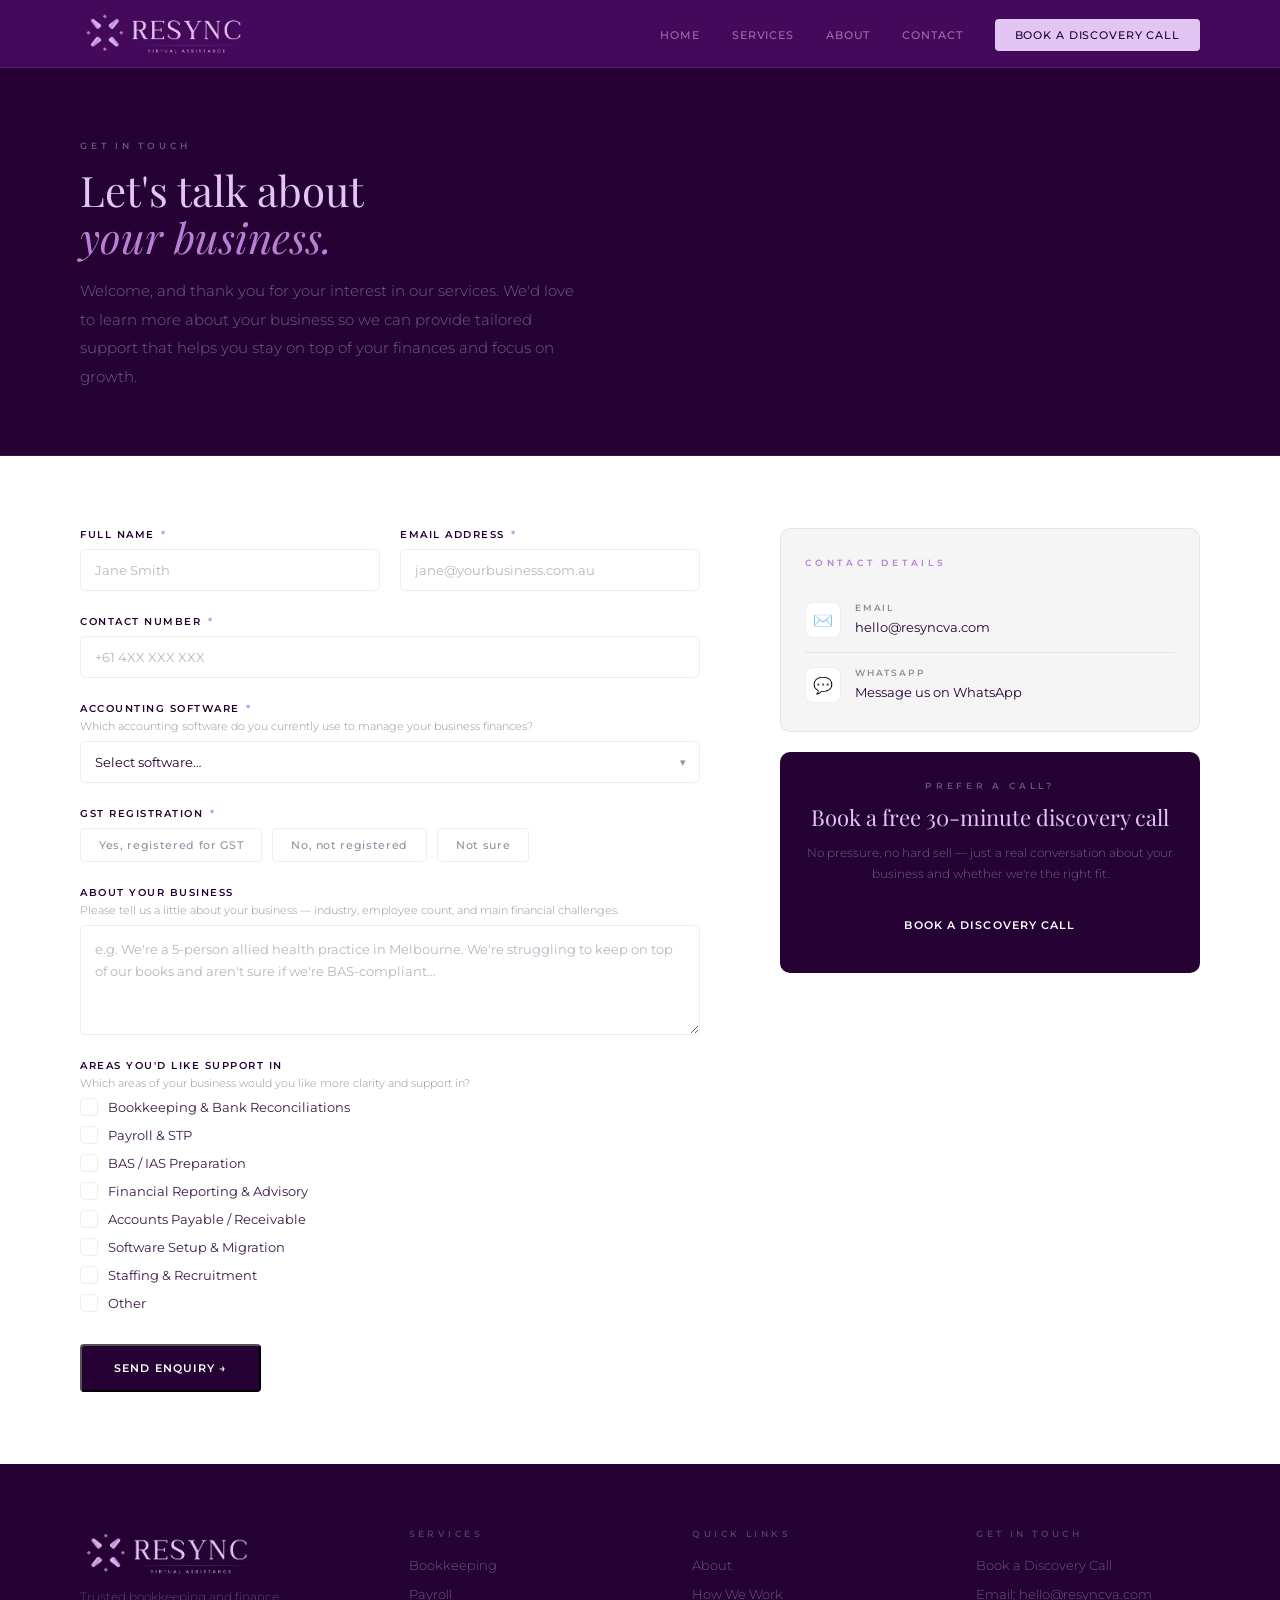
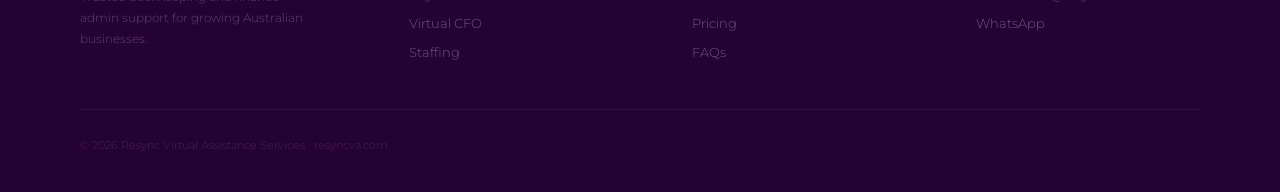
==== commit 47c42683: "Add pricing CTA, footer logo fix, nav and layout updates - Add pricing CTA section with custom dark " ====
--- a/contact.html
+++ b/contact.html
@@ -4,6 +4,16 @@
 <meta charset="UTF-8">
 <meta name="viewport" content="width=device-width, initial-scale=1.0">
 <title>Contact Us — Resync VA</title>
+<meta name="description" content="Get in touch with Resync VA — trusted bookkeeping and finance support for growing Australian businesses.">
+<meta property="og:title" content="Contact Us — Resync VA">
+<meta property="og:description" content="Get in touch with Resync VA — trusted bookkeeping and finance support for growing Australian businesses.">
+<meta property="og:image" content="https://resyncva.com/images/logo.png">
+<meta property="og:url" content="https://resyncva.com/contact.html">
+<meta property="og:type" content="website">
+<meta name="twitter:card" content="summary">
+<meta name="twitter:title" content="Contact Us — Resync VA">
+<meta name="twitter:description" content="Get in touch with Resync VA — trusted bookkeeping and finance support for growing Australian businesses.">
+<meta name="twitter:image" content="https://resyncva.com/images/logo.png">
 <link href="https://fonts.googleapis.com/css2?family=Playfair+Display:ital,wght@0,400;0,500;0,600;1,400;1,500&family=Montserrat:wght@300;400;500;600&display=swap" rel="stylesheet">
 <link rel="icon" href="images/favicon.ico" type="image/x-icon">
 <link rel="stylesheet" href="css/styles.css">
@@ -286,10 +296,9 @@
   <ul class="nav-links">
     <li><a href="index.html">Home</a></li>
     <li><a href="index.html#services">Services</a></li>
-    <li><a href="index.html#staffing">Staffing</a></li>
     <li><a href="index.html#about">About</a></li>
     <li><a href="contact.html">Contact</a></li>
-    <li><a href="https://outlook.office.com/book/ScheduleaFreeDiscoverySession@resyncva.com/?ismsaljsauthenabled=true" class="nav-cta">Book a Discovery Call</a></li>
+    <li><a href="#" data-booking-link class="nav-cta">Book a Discovery Call</a></li>
   </ul>
 </nav>
 
@@ -447,23 +456,17 @@
         <div class="contact-info-icon">💬</div>
         <div>
           <div class="contact-info-label">WhatsApp</div>
-          <a href="#" class="contact-info-value">Message us on WhatsApp</a>
-        </div>
-      </div>
-      <div class="contact-info-item">
-        <div class="contact-info-icon">🌏</div>
-        <div>
-          <div class="contact-info-label">Based in</div>
-          <span class="contact-info-value">Serving Australian businesses</span>
-        </div>
-      </div>
+          <a href="#" data-whatsapp-link class="contact-info-value">Message us on WhatsApp</a>
+        </div>
+      </div>
+
     </div>
 
     <div class="contact-booking-card">
       <span class="tag">Prefer a call?</span>
       <h3 class="booking-head">Book a free 30-minute discovery call</h3>
       <p class="booking-body">No pressure, no hard sell — just a real conversation about your business and whether we're the right fit.</p>
-      <a href="https://outlook.office.com/book/ScheduleaFreeDiscoverySession@resyncva.com/?ismsaljsauthenabled=true" class="btn btn-dark" style="width:100%;text-align:center;display:block;">Book a Discovery Call</a>
+      <a href="#" data-booking-link class="btn btn-dark" style="width:100%;text-align:center;display:block;">Book a Discovery Call</a>
     </div>
 
   </div>
@@ -474,7 +477,7 @@
 <footer>
   <div class="footer-top">
     <div>
-      <img src="images/logo.png" alt="Resync Virtual Assistance" class="footer-logo">
+      <img src="images/logo-footer.png" alt="Resync Virtual Assistance" class="footer-logo">
       <p class="footer-tagline">Trusted bookkeeping and finance admin support for growing Australian businesses.</p>
     </div>
     <div>
@@ -498,9 +501,9 @@
     <div>
       <div class="footer-col-head">Get in Touch</div>
       <ul class="footer-links">
-        <li><a href="https://outlook.office.com/book/ScheduleaFreeDiscoverySession@resyncva.com/?ismsaljsauthenabled=true">Book a Discovery Call</a></li>
+        <li><a href="#" data-booking-link>Book a Discovery Call</a></li>
         <li><a href="mailto:hello@resyncva.com">Email: hello@resyncva.com</a></li>
-        <li><a href="#">WhatsApp</a></li>
+        <li><a href="#" data-whatsapp-link>WhatsApp</a></li>
       </ul>
     </div>
   </div>
@@ -509,6 +512,7 @@
   </div>
 </footer>
 
+<script src="config.js"></script>
 <script src="js/main.js"></script>
 <script>
   // Show "Other software" field conditionally
@@ -529,7 +533,7 @@
     const form = this;
     const data = new FormData(form);
     try {
-      const res = await fetch(form.action, {
+      const res = await fetch(SITE_CONFIG.formWebhook, {
         method: 'POST',
         body: data,
         headers: { 'Accept': 'application/json' }
--- a/css/styles.css
+++ b/css/styles.css
@@ -14,8 +14,10 @@
   object-fit: cover;
   object-position: center top;
   display: block;
-  border-radius: 10px;
-  box-shadow: 0 12px 40px rgba(38,1,52,0.12);
+  border-radius: 16px 60px 16px 60px;
+  box-shadow: 0 20px 60px rgba(38,1,52,0.18);
+  outline: 4px solid var(--lav);
+  outline-offset: 8px;
 }
 
 .about-badges {
@@ -63,9 +65,14 @@
 ═══════════════════════════════════════ */
 .services-top .subtext,
 .who-top .subtext,
-.pricing-top .subtext {
+.pricing-top .subtext,
+.how-top .subtext {
   text-align: right;
   max-width: 360px;
+}
+
+.how-top .subtext {
+  justify-self: end;
 }
 
 .who-top .subtext { max-width: 380px; }
@@ -1057,7 +1064,6 @@
   display: grid;
   grid-template-columns: repeat(3, 1fr);
   gap: 16px;
-  align-items: start;
 }
 
 .pricing-grid .pricing-bottom {
@@ -1349,6 +1355,130 @@
 }
 
 /* ═══════════════════════════════════════
+   PRICING CTA
+═══════════════════════════════════════ */
+.pricing-cta-wrapper {
+  margin-top: 3.5rem;
+  display: flex;
+  flex-direction: column;
+  align-items: center;
+  gap: 0;
+}
+
+.pricing-cta-note {
+  font-size: 13px;
+  color: #9b8fa3;
+  text-align: center;
+  margin-bottom: 2rem;
+  max-width: 500px;
+  line-height: 1.6;
+}
+
+.pricing-cta-divider {
+  display: flex;
+  align-items: center;
+  gap: 1rem;
+  width: 100%;
+  max-width: 640px;
+  margin-bottom: 2rem;
+}
+.pricing-cta-divider-line {
+  flex: 1;
+  height: 0.5px;
+  background: #ddd0e4;
+}
+.pricing-cta-divider-text {
+  font-size: 9px;
+  font-weight: 600;
+  text-transform: uppercase;
+  letter-spacing: 0.42em;
+  color: var(--accent);
+}
+
+.pricing-cta-card {
+  background: #2D1B33;
+  border-radius: 18px;
+  padding: 3.5rem 2.5rem;
+  text-align: center;
+  max-width: 620px;
+  width: 100%;
+  position: relative;
+}
+
+.pricing-cta-accent {
+  position: absolute;
+  color: #C9A84C;
+  opacity: 0.18;
+  font-family: Georgia, serif;
+  font-size: 80px;
+  line-height: 1;
+  user-select: none;
+}
+.pricing-cta-accent.top-right { top: 16px; right: 24px; }
+.pricing-cta-accent.bottom-left { bottom: 16px; left: 24px; font-size: 50px; }
+
+.pricing-cta-eyebrow {
+  font-size: 11px;
+  text-transform: uppercase;
+  letter-spacing: 0.14em;
+  color: #C9A84C;
+  margin-bottom: 0.75rem;
+  font-weight: 500;
+}
+
+.pricing-cta-heading {
+  font-size: 28px;
+  font-weight: 400;
+  color: #F5EFF8;
+  line-height: 1.3;
+  margin-bottom: 1.25rem;
+  font-family: 'Playfair Display', Georgia, serif;
+}
+.pricing-cta-heading em {
+  color: #C9A84C;
+  font-style: italic;
+}
+
+.pricing-cta-body {
+  font-size: 15px;
+  color: #C3AEC9;
+  line-height: 1.75;
+  max-width: 440px;
+  margin: 0 auto 2rem;
+}
+
+.pricing-cta-btn {
+  display: inline-block;
+  background: #C9A84C;
+  color: #2D1B33;
+  font-size: 14px;
+  font-weight: 600;
+  padding: 13px 32px;
+  border-radius: 8px;
+  text-decoration: none;
+  letter-spacing: 0.02em;
+  transition: background 0.2s;
+}
+.pricing-cta-btn:hover { background: #b5963c; }
+
+.pricing-cta-secondary {
+  display: block;
+  margin-top: 1rem;
+  font-size: 13px;
+  color: #9B7FAA;
+  text-decoration: underline;
+  cursor: pointer;
+}
+
+.pricing-cta-footer {
+  margin-top: 2rem;
+  font-size: 12px;
+  color: #b09cba;
+  text-align: center;
+  max-width: 400px;
+}
+
+/* ═══════════════════════════════════════
    RESPONSIVE — TABLET (≤ 1024px)
 ═══════════════════════════════════════ */
 @media (max-width: 1024px) {
@@ -1366,7 +1496,12 @@
   .services-grid    { grid-template-columns: repeat(2, 1fr); }
   .who-grid         { grid-template-columns: repeat(2, 1fr); }
   .pricing-grid     { grid-template-columns: repeat(2, 1fr); }
-  .pricing-grid .pricing-bottom { grid-template-columns: 1fr 1fr; }
+  .pricing-grid .pricing-bottom { display: contents; }
+  .pricing-grid .pricing-bottom > .pricing-card:last-child {
+    grid-column: 1 / -1;
+    justify-self: center;
+    width: calc(50% - 8px);
+  }
   .footer-top       { grid-template-columns: 1fr 1fr; gap: 40px; }
 }
 
@@ -1432,9 +1567,14 @@
   /* Trust bar */
   .trust-bar { padding: 20px; }
   .trust-items {
-    flex-wrap: wrap;
+    display: grid;
+    grid-template-columns: 1fr 1fr;
     gap: 10px;
-    justify-content: center;
+  }
+  .trust-logo-item:last-child {
+    grid-column: 1 / -1;
+    width: calc(50% - 5px);
+    margin: 0 auto;
   }
 
   /* Services */
@@ -1446,7 +1586,8 @@
 
   /* Who */
   .who-grid { grid-template-columns: repeat(2, 1fr); }
-  .who-nudge { flex-direction: column; gap: 16px; text-align: center; }
+  .who-nudge { flex-direction: column; gap: 16px; text-align: center; align-items: stretch; }
+  .who-nudge .btn { text-align: center; }
 
   /* Staffing */
   .staffing-inner { grid-template-columns: 1fr; gap: 40px; }
@@ -1461,7 +1602,7 @@
 
   /* How top — stack vertically */
   .how-top { grid-template-columns: 1fr; gap: 20px; }
-  .how-top .subtext { text-align: left; max-width: 100%; }
+  .how-top .subtext { text-align: left; max-width: 100%; justify-self: start; }
 
   /* Services top — stack vertically */
   .services-top { flex-direction: column; align-items: flex-start; gap: 20px; }
@@ -1478,21 +1619,26 @@
   .about-right { padding: 40px 20px; }
   .about-name  { font-size: 32px; }
 
-  /* Badges — 2 per row, even flow */
+  /* Badges — 3 per row, even flow */
   .about-badges { flex-wrap: wrap; gap: 8px; align-items: flex-start; }
   .about-badge-item {
-    width: calc(50% - 4px);
+    width: calc(33.333% - 6px);
     display: flex;
     justify-content: center;
     align-items: center;
     flex-shrink: unset;
   }
   .about-badge-item--offset { margin-left: 0; }
-  .about-badge-sep { width: 100%; height: 1px; margin: 4px 0; }
+  .about-badge-sep { display: none; }
 
   /* Pricing */
   .pricing-grid { grid-template-columns: 1fr; }
-  .pricing-grid .pricing-bottom { grid-template-columns: 1fr; }
+  .pricing-cta-card { padding: 2.5rem 1.5rem; }
+  .pricing-grid .pricing-bottom > .pricing-card:last-child {
+    grid-column: auto;
+    justify-self: stretch;
+    width: auto;
+  }
 
   /* FAQ */
   .faq-inner { grid-template-columns: 1fr; }
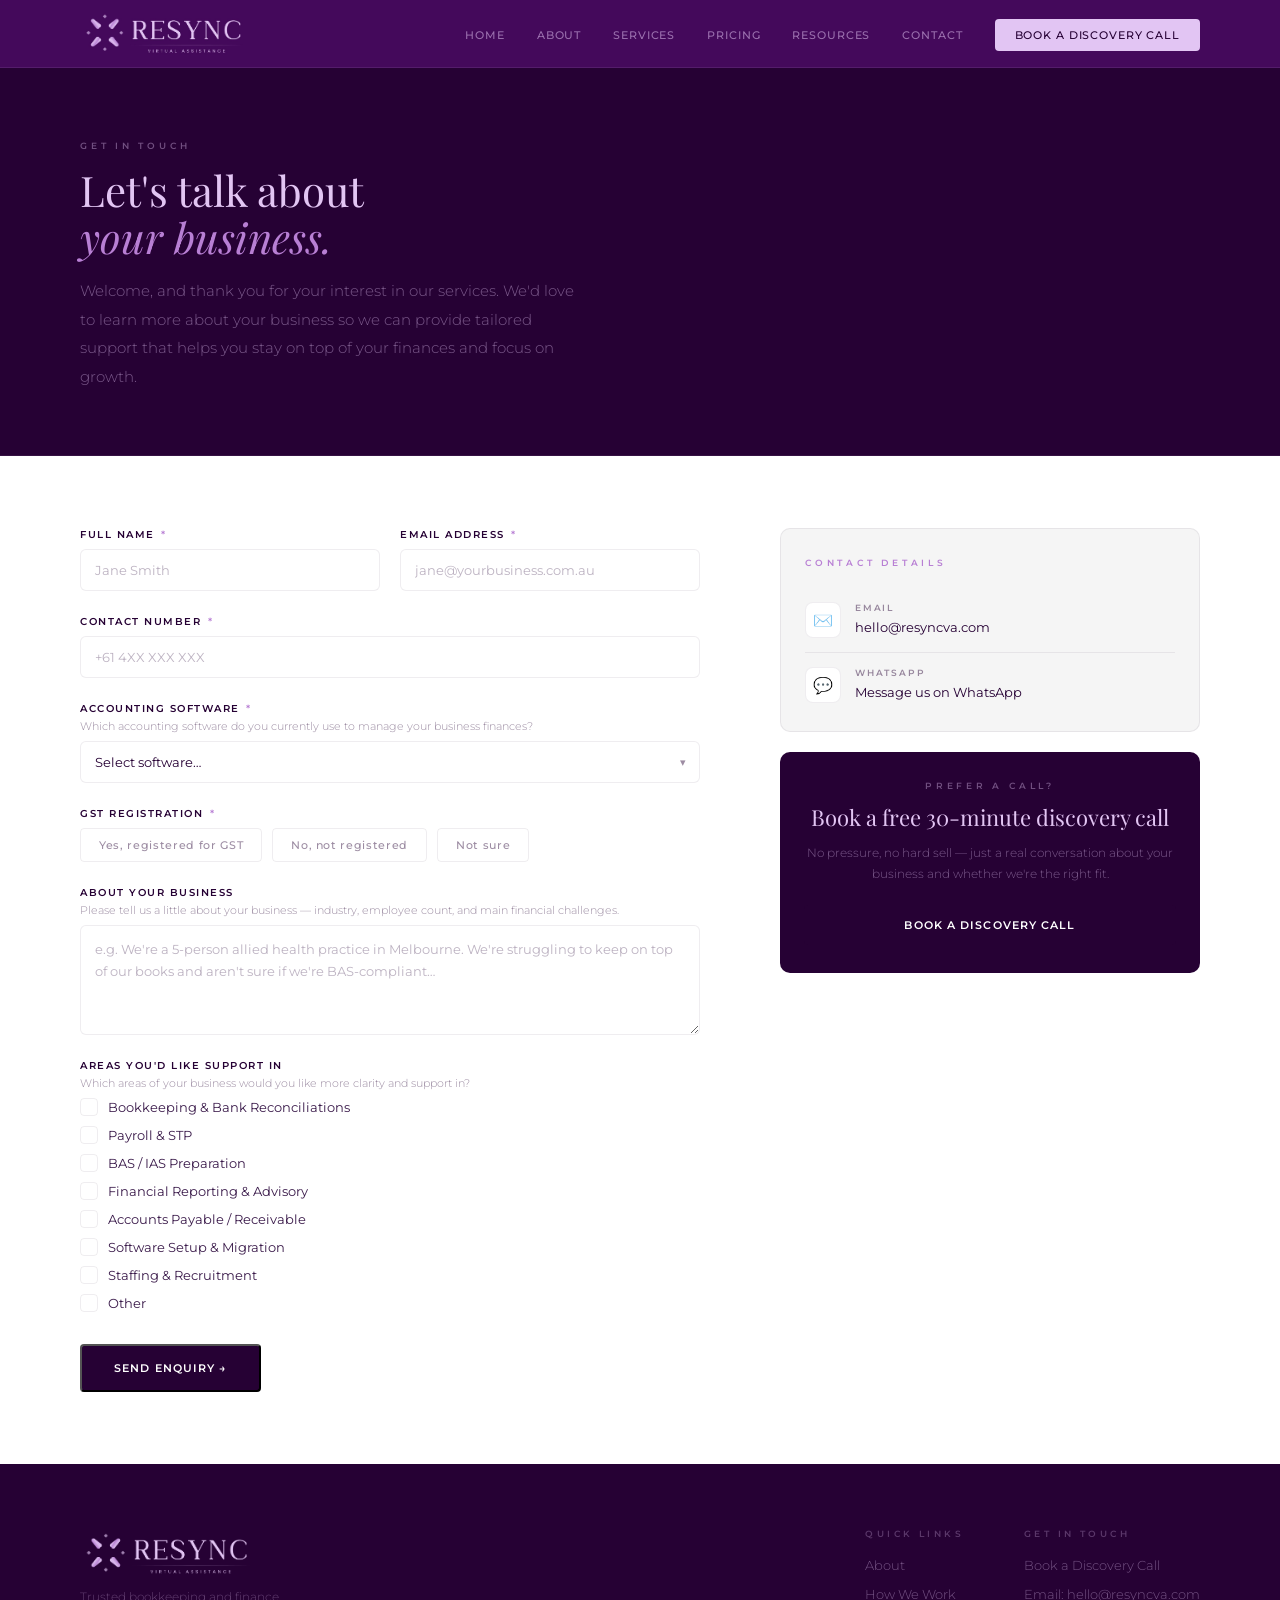
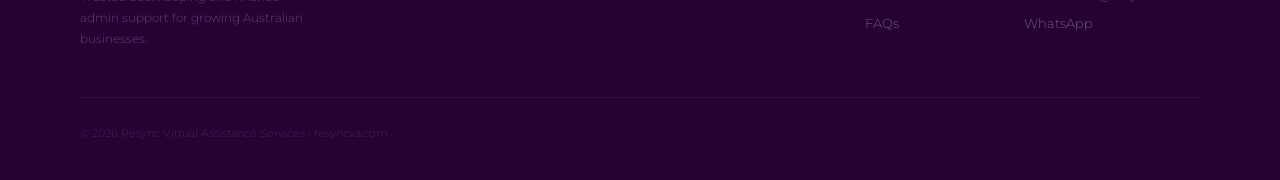
==== commit 01fbc78a: "Update contact page nav and footer to match other pages Co-Authored-By: Claude Sonnet 4.6 <noreply@a" ====
--- a/contact.html
+++ b/contact.html
@@ -295,9 +295,11 @@
   <button class="nav-toggle" aria-label="Toggle menu">&#9776;</button>
   <ul class="nav-links">
     <li><a href="index.html">Home</a></li>
-    <li><a href="index.html#services">Services</a></li>
     <li><a href="index.html#about">About</a></li>
-    <li><a href="contact.html">Contact</a></li>
+    <li><a href="services.html">Services</a></li>
+    <li><a href="pricing.html">Pricing</a></li>
+    <li><a href="resources.html">Resources</a></li>
+    <li><a href="contact.html" class="active">Contact</a></li>
     <li><a href="#" data-booking-link class="nav-cta">Book a Discovery Call</a></li>
   </ul>
 </nav>
@@ -481,20 +483,10 @@
       <p class="footer-tagline">Trusted bookkeeping and finance admin support for growing Australian businesses.</p>
     </div>
     <div>
-      <div class="footer-col-head">Services</div>
-      <ul class="footer-links">
-        <li><a href="index.html#services">Bookkeeping</a></li>
-        <li><a href="index.html#services">Payroll</a></li>
-        <li><a href="index.html#services">Virtual CFO</a></li>
-        <li><a href="index.html#staffing">Staffing</a></li>
-      </ul>
-    </div>
-    <div>
       <div class="footer-col-head">Quick Links</div>
       <ul class="footer-links">
         <li><a href="index.html#about">About</a></li>
         <li><a href="index.html#how">How We Work</a></li>
-        <li><a href="index.html#pricing">Pricing</a></li>
         <li><a href="index.html#faq">FAQs</a></li>
       </ul>
     </div>
--- a/css/styles.css
+++ b/css/styles.css
@@ -16,7 +16,7 @@
   display: block;
   border-radius: 16px 60px 16px 60px;
   box-shadow: 0 20px 60px rgba(38,1,52,0.18);
-  outline: 4px solid var(--lav);
+  outline: 4px solid var(--purple);
   outline-offset: 8px;
 }
 
@@ -38,7 +38,7 @@
 }
 
 .about-badge-item img {
-  height: 64px;
+  height: 70px;
   width: auto;
   display: block;
   mix-blend-mode: multiply;
@@ -524,7 +524,7 @@
 ═══════════════════════════════════════ */
 .how {
   padding: 100px 80px;
-  background: var(--plum);
+  background: var(--soft);
 }
 
 .how-top {
@@ -534,9 +534,9 @@
   align-items: end;
   margin-bottom: 64px;
 }
-.how .heading { color: var(--lav); }
-.how .subtext { color: rgba(226,197,243,0.45); }
-.how .tag { color: rgba(226,197,243,0.4); }
+.how .heading { color: var(--plum); }
+.how .subtext { color: var(--text); }
+.how .tag { color: var(--accent); }
 
 .how-steps {
   display: grid;
@@ -559,15 +559,15 @@
   font-family: var(--serif);
   font-size: 13px;
   font-weight: 500;
-  color: rgba(226,197,243,0.4);
+  color: var(--accent);
   letter-spacing: 0.05em;
 }
 
 .how-step-line {
   flex: 1;
   height: 1px;
-  background: var(--lav);
-  opacity: 0.4;
+  background: var(--border);
+  opacity: 1;
 }
 
 .how-step:last-child .how-step-line { display: none; }
@@ -576,8 +576,8 @@
   width: 46px;
   height: 46px;
   border-radius: 10px;
-  background: rgba(226,197,243,0.08);
-  border: 1px solid rgba(226,197,243,0.1);
+  background: var(--white);
+  border: 1px solid var(--border);
   display: flex;
   align-items: center;
   justify-content: center;
@@ -589,7 +589,7 @@
   font-family: var(--serif);
   font-size: 20px;
   font-weight: 500;
-  color: var(--lav);
+  color: var(--plum);
   margin-bottom: 12px;
   line-height: 1.3;
 }
@@ -598,7 +598,7 @@
   font-size: 13px;
   font-weight: 300;
   line-height: 1.9;
-  color: rgba(226,197,243,0.45);
+  color: var(--text);
   margin-bottom: 14px;
 }
 
@@ -607,7 +607,7 @@
   font-weight: 600;
   letter-spacing: 0.3em;
   text-transform: uppercase;
-  color: rgba(226,197,243,0.35);
+  color: var(--muted);
 }
 
 /* ═══════════════════════════════════════
@@ -615,7 +615,7 @@
 ═══════════════════════════════════════ */
 .who {
   padding: 100px 80px;
-  background: var(--white);
+  background: var(--plum);
 }
 
 .who-top {
@@ -625,8 +625,12 @@
   margin-bottom: 56px;
   gap: 60px;
   padding-bottom: 40px;
-  border-bottom: 1px solid var(--border);
-}
+  border-bottom: 1px solid rgba(226,197,243,0.12);
+}
+
+.who .heading { color: var(--lav); }
+.who .subtext { color: rgba(226,197,243,0.5); }
+.who .tag { color: rgba(226,197,243,0.4); }
 
 .who-grid {
   display: grid;
@@ -638,15 +642,15 @@
 
 .who-card {
   padding: 28px 22px;
-  border: 1px solid var(--border);
+  border: 1px solid rgba(226,197,243,0.1);
   border-radius: 10px;
   transition: border-color 0.2s, box-shadow 0.2s;
-  background: var(--white);
+  background: rgba(255,255,255,0.04);
 }
 
 .who-card:hover {
-  border-color: var(--lav);
-  box-shadow: 0 4px 24px rgba(38,1,52,0.05);
+  border-color: rgba(226,197,243,0.25);
+  box-shadow: 0 4px 24px rgba(0,0,0,0.2);
 }
 
 .who-icon {
@@ -658,7 +662,7 @@
   font-family: var(--serif);
   font-size: 16px;
   font-weight: 500;
-  color: var(--plum);
+  color: var(--lav);
   margin-bottom: 8px;
   line-height: 1.3;
 }
@@ -667,12 +671,12 @@
   font-size: 12px;
   font-weight: 400;
   line-height: 1.8;
-  color: var(--text);
+  color: rgba(226,197,243,0.5);
 }
 
 .who-nudge {
-  background: var(--soft);
-  border: 1px solid var(--border);
+  background: rgba(255,255,255,0.04);
+  border: 1px solid rgba(226,197,243,0.1);
   border-radius: 10px;
   padding: 28px 36px;
   display: flex;
@@ -685,7 +689,7 @@
   font-family: var(--serif);
   font-style: italic;
   font-size: 17px;
-  color: var(--text);
+  color: rgba(226,197,243,0.75);
   line-height: 1.6;
 }
 
@@ -815,8 +819,11 @@
 ═══════════════════════════════════════ */
 .testimonials {
   padding: 100px 80px;
-  background: var(--white);
-}
+  background: var(--plum);
+}
+
+.testimonials .heading { color: var(--lav); }
+.testimonials .tag { color: rgba(226,197,243,0.4); }
 
 .testi-top {
   display: flex;
@@ -824,7 +831,7 @@
   justify-content: space-between;
   margin-bottom: 52px;
   padding-bottom: 40px;
-  border-bottom: 1px solid var(--border);
+  border-bottom: 1px solid rgba(226,197,243,0.12);
 }
 
 .testi-grid {
@@ -834,7 +841,7 @@
 }
 
 .testi-card {
-  border: 1px solid var(--border);
+  border: 1px solid rgba(226,197,243,0.15);
   border-radius: 10px;
   padding: 36px 32px;
   background: var(--white);
@@ -843,7 +850,7 @@
 
 .testi-card:hover {
   border-color: var(--lav);
-  box-shadow: 0 4px 24px rgba(38,1,52,0.05);
+  box-shadow: 0 4px 24px rgba(0,0,0,0.15);
 }
 
 .testi-stars {
@@ -854,11 +861,11 @@
 }
 
 .testi-body {
-  font-family: var(--serif);
-  font-style: italic;
-  font-size: 16px;
-  font-weight: 400;
-  line-height: 1.75;
+  font-family: var(--sans);
+  font-style: normal;
+  font-size: 14px;
+  font-weight: 300;
+  line-height: 1.8;
   color: var(--text);
   margin-bottom: 24px;
 }
@@ -875,7 +882,7 @@
   width: 36px;
   height: 36px;
   border-radius: 50%;
-  background: #f5f5f5;
+  background: var(--soft);
   border: 1px solid var(--lav);
   display: flex;
   align-items: center;
@@ -904,11 +911,11 @@
 ═══════════════════════════════════════ */
 .faq {
   padding: 100px 80px;
-  background: var(--plum);
-}
-
-.faq .heading { color: var(--lav); }
-.faq .tag { color: rgba(226,197,243,0.4); }
+  background: var(--soft);
+}
+
+.faq .heading { color: var(--plum); }
+.faq .tag { color: var(--accent); }
 
 .faq-inner {
   display: grid;
@@ -921,31 +928,31 @@
 .faq-list { display: flex; flex-direction: column; }
 
 .faq-item {
-  border-bottom: 1px solid rgba(226,197,243,0.08);
+  border-bottom: 1px solid var(--border);
   padding: 24px 0;
 }
 
-.faq-item:first-child { border-top: 1px solid rgba(226,197,243,0.08); }
+.faq-item:first-child { border-top: 1px solid var(--border); }
 
 .faq-q {
   font-family: var(--serif);
   font-size: 17px;
   font-weight: 500;
-  color: var(--lav);
+  color: var(--plum);
   margin-bottom: 10px;
   line-height: 1.4;
 }
 
 .faq-a {
-  font-size: 13px;
+  font-size: 15px;
   font-weight: 300;
   line-height: 1.9;
-  color: rgba(226,197,243,0.45);
+  color: var(--text);
 }
 
 .faq-cta {
-  background: rgba(255,255,255,0.05);
-  border: 1px solid rgba(226,197,243,0.1);
+  background: var(--plum);
+  border: 1px solid var(--plum);
   border-radius: 12px;
   padding: 36px 30px;
   position: sticky;
@@ -967,7 +974,7 @@
   font-size: 13px;
   font-weight: 300;
   line-height: 1.85;
-  color: rgba(226,197,243,0.45);
+  color: rgba(226,197,243,0.55);
   margin-bottom: 28px;
 }
 
@@ -981,8 +988,8 @@
 }
 
 .about-left {
-  background: var(--soft);
-  border-right: 1px solid var(--border);
+  background: var(--white);
+  border-right: none;
   display: flex;
   align-items: center;
   justify-content: center;
@@ -1191,7 +1198,7 @@
 
 .footer-top {
   display: grid;
-  grid-template-columns: 1.2fr 1fr 1fr 1fr;
+  grid-template-columns: 1fr auto auto;
   gap: 60px;
   padding-bottom: 48px;
   border-bottom: 1px solid rgba(226,197,243,0.08);
@@ -1502,7 +1509,7 @@
     justify-self: center;
     width: calc(50% - 8px);
   }
-  .footer-top       { grid-template-columns: 1fr 1fr; gap: 40px; }
+  .footer-top       { grid-template-columns: 1fr auto; gap: 40px; }
 }
 
 /* ═══════════════════════════════════════
